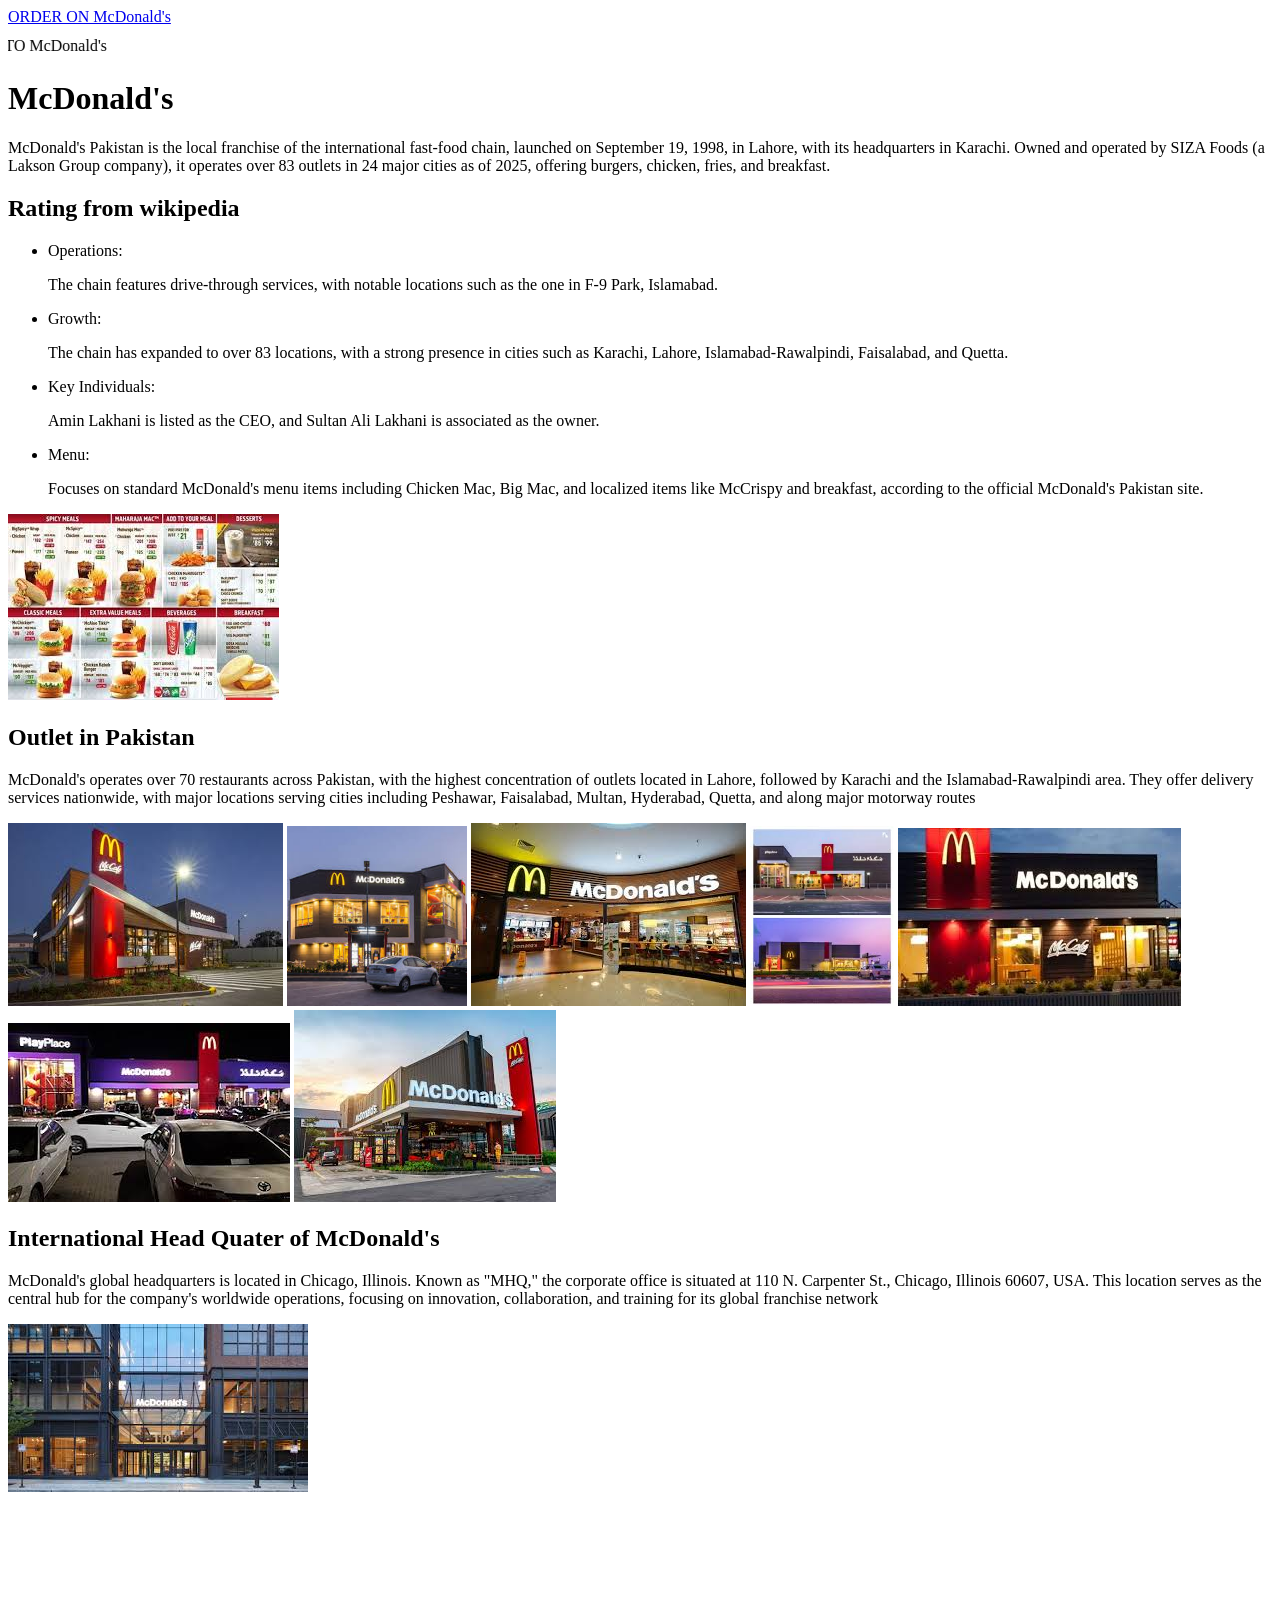
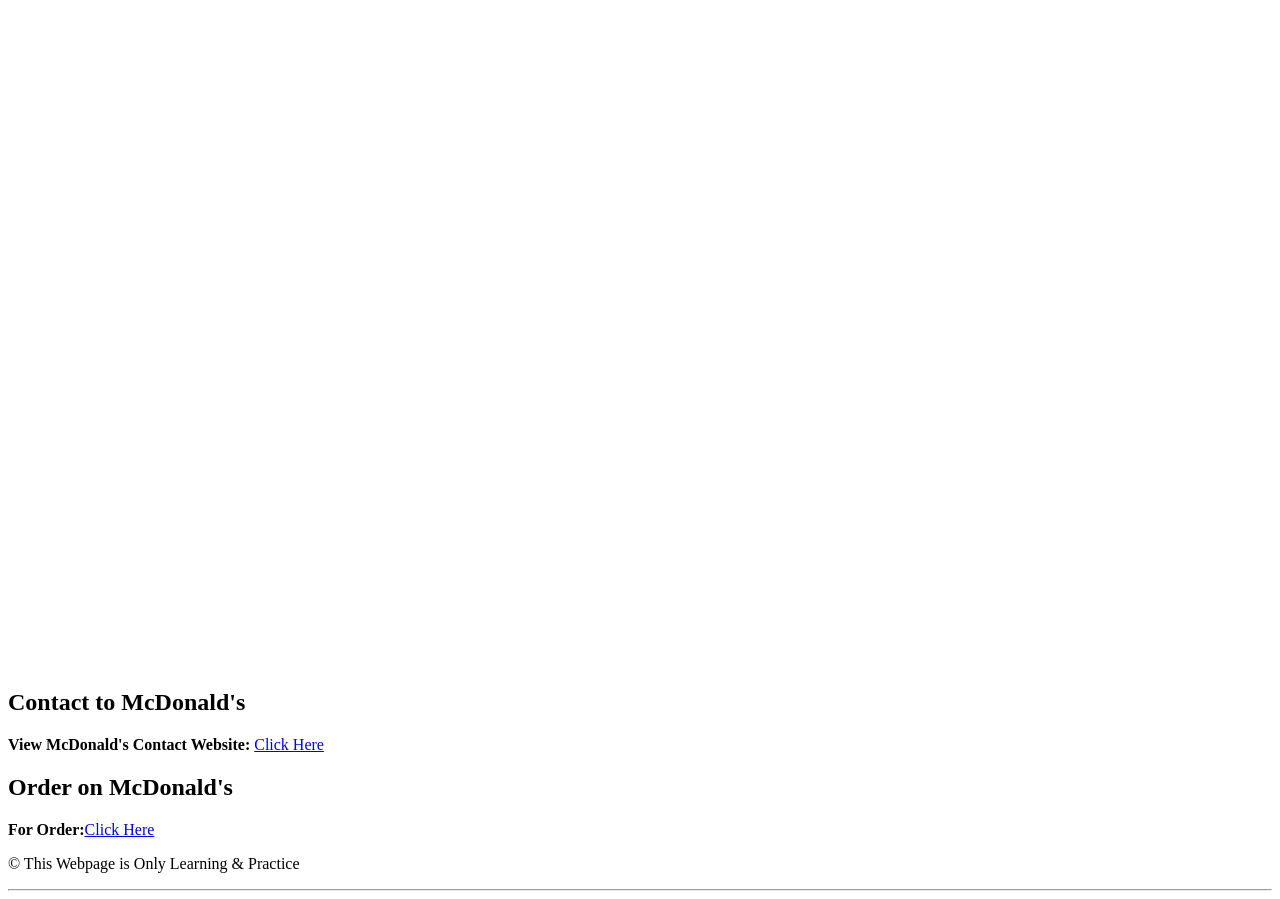
==== index.html @ 424f7496 "assignment of resturant website of smit" ====
<!DOCTYPE html>
<html lang="en">
<head>
    <meta charset="UTF-8">
    <meta name="viewport" content="width=device-width, initial-scale=1.0">
    <title>MCDONAL'S</title>
    <link rel="stylesheet" href="./STYLE.CSS">
</head>
<body>
    <!-- link the mcdonal's order website here -->
    <a href="https://share.google/KggHZUriQAcnqDeIB">ORDER ON McDonald's</a>
    <marquee behavior="" direction="right"><img src="[data-uri]" alt="" height="25"> WELCOME TO McDonald's </marquee>
    <h1>McDonald's</h1>
    <p>McDonald's Pakistan is the local franchise of the international fast-food chain, launched on September 19, 1998, in Lahore, with its headquarters in Karachi. Owned and operated by SIZA Foods (a Lakson Group company), it operates over 83 outlets in 24 major cities as of 2025, offering burgers, chicken, fries, and breakfast. </p>
    <h2>Rating from wikipedia</h2>
    <ul>
        <li>Operations:</li>
        <p>The chain features drive-through services, with notable locations such as the one in F-9 Park, Islamabad.</p>
        <li>Growth:</li>
        <p>The chain has expanded to over 83 locations, with a strong presence in cities such as Karachi, Lahore, Islamabad-Rawalpindi, Faisalabad, and Quetta.</p>
        <li>Key Individuals:</li>
        <p> Amin Lakhani is listed as the CEO, and Sultan Ali Lakhani is associated as the owner.</p>
        <li>Menu:</li>
        <p>Focuses on standard McDonald's menu items including Chicken Mac, Big Mac, and localized items like McCrispy and breakfast, according to the official McDonald's Pakistan site.</p>
    </ul>
           <img src="[data-uri]" alt=""> 
 <br>   
           <h2>Outlet in Pakistan</h2>
           <p>McDonald's operates over 70 restaurants across Pakistan, with the highest concentration of outlets located in Lahore, followed by Karachi and the Islamabad-Rawalpindi area. They offer delivery services nationwide, with major locations serving cities including Peshawar, Faisalabad, Multan, Hyderabad, Quetta, and along major motorway routes</p>
           <img src="[data-uri]" alt="">
           <img src="[data-uri]" alt="" height="180">
           <img src="[data-uri]" alt="">
           <img src="[data-uri]" alt="" height="180">
           <img src="[data-uri]" alt="">
           <img src="[data-uri]" alt="">
           <img src="[data-uri]" alt="">
           <h2>International Head Quater of McDonald's</h2>
           <p>McDonald's global headquarters is located in Chicago, Illinois. Known as "MHQ," the corporate office is situated at 110 N. Carpenter St., Chicago, Illinois 60607, USA. This location serves as the central hub for the company's worldwide operations, focusing on innovation, collaboration, and training for its global franchise network</p>
           <img src="[data-uri]" alt="">
           <br>
           <iframe width="560" height="315" src="https://www.youtube.com/embed/D1zFmfU2cSk?si=2K-jv8DmAV2iTkYQ" title="YouTube video player" frameborder="0" allow="accelerometer; autoplay; clipboard-write; encrypted-media; gyroscope; picture-in-picture; web-share" referrerpolicy="strict-origin-when-cross-origin" allowfullscreen></iframe>
           <br>
           <iframe src="https://www.google.com/maps/embed?pb=!1m12!1m8!1m3!1d115859.68915370357!2d67.0080185!3d24.8428268!3m2!1i1024!2i768!4f13.1!2m1!1smcdonalds%20outlet%20in%20pakistan%20map!5e0!3m2!1sen!2s!4v1777803522056!5m2!1sen!2s" width="600" height="450" style="border:0;" allowfullscreen="" loading="lazy" referrerpolicy="no-referrer-when-downgrade"></iframe>
           <h2>Contact to McDonald's</h2>
           <p><b>View McDonald's Contact Website:</b> <a href="https://share.google/3FCgyjHErGItJaev3">Click Here</a></p>
           <h2>Order on McDonald's</h2>
           <p><b>For Order:</b><a href="https://share.google/KggHZUriQAcnqDeIB">Click Here</a></p>
           <p>&copy; This Webpage is Only Learning & Practice</p>
           <hr>


</body>
</html>
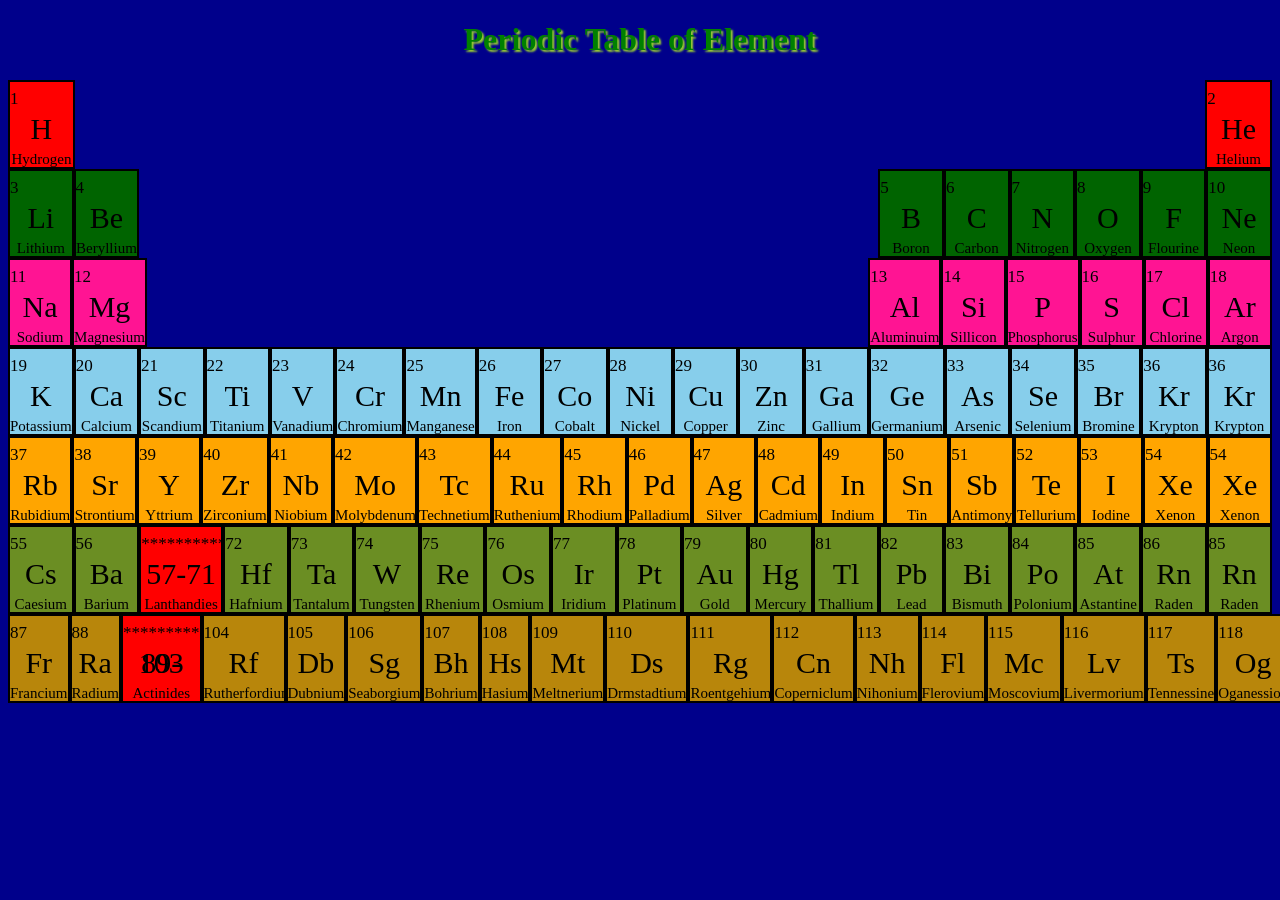
==== commit 1be7c937: "Periodic Table Assignment of Periodic Table" ====
--- a/index.html
+++ b/index.html
@@ -3,51 +3,571 @@
 <head>
     <meta charset="UTF-8">
     <meta name="viewport" content="width=device-width, initial-scale=1.0">
-    <title>MCDONAL'S</title>
-    <link rel="stylesheet" href="./STYLE.CSS">
+    <title>Periodic Table of Element</title>
+    <link rel="stylesheet" href="./styl.css">
 </head>
 <body>
-    <!-- link the mcdonal's order website here -->
-    <a href="https://share.google/KggHZUriQAcnqDeIB">ORDER ON McDonald's</a>
-    <marquee behavior="" direction="right"><img src="[data-uri]" alt="" height="25"> WELCOME TO McDonald's </marquee>
-    <h1>McDonald's</h1>
-    <p>McDonald's Pakistan is the local franchise of the international fast-food chain, launched on September 19, 1998, in Lahore, with its headquarters in Karachi. Owned and operated by SIZA Foods (a Lakson Group company), it operates over 83 outlets in 24 major cities as of 2025, offering burgers, chicken, fries, and breakfast. </p>
-    <h2>Rating from wikipedia</h2>
-    <ul>
-        <li>Operations:</li>
-        <p>The chain features drive-through services, with notable locations such as the one in F-9 Park, Islamabad.</p>
-        <li>Growth:</li>
-        <p>The chain has expanded to over 83 locations, with a strong presence in cities such as Karachi, Lahore, Islamabad-Rawalpindi, Faisalabad, and Quetta.</p>
-        <li>Key Individuals:</li>
-        <p> Amin Lakhani is listed as the CEO, and Sultan Ali Lakhani is associated as the owner.</p>
-        <li>Menu:</li>
-        <p>Focuses on standard McDonald's menu items including Chicken Mac, Big Mac, and localized items like McCrispy and breakfast, according to the official McDonald's Pakistan site.</p>
-    </ul>
-           <img src="[data-uri]" alt=""> 
- <br>   
-           <h2>Outlet in Pakistan</h2>
-           <p>McDonald's operates over 70 restaurants across Pakistan, with the highest concentration of outlets located in Lahore, followed by Karachi and the Islamabad-Rawalpindi area. They offer delivery services nationwide, with major locations serving cities including Peshawar, Faisalabad, Multan, Hyderabad, Quetta, and along major motorway routes</p>
-           <img src="[data-uri]" alt="">
-           <img src="[data-uri]" alt="" height="180">
-           <img src="[data-uri]" alt="">
-           <img src="[data-uri]" alt="" height="180">
-           <img src="[data-uri]" alt="">
-           <img src="[data-uri]" alt="">
-           <img src="[data-uri]" alt="">
-           <h2>International Head Quater of McDonald's</h2>
-           <p>McDonald's global headquarters is located in Chicago, Illinois. Known as "MHQ," the corporate office is situated at 110 N. Carpenter St., Chicago, Illinois 60607, USA. This location serves as the central hub for the company's worldwide operations, focusing on innovation, collaboration, and training for its global franchise network</p>
-           <img src="[data-uri]" alt="">
-           <br>
-           <iframe width="560" height="315" src="https://www.youtube.com/embed/D1zFmfU2cSk?si=2K-jv8DmAV2iTkYQ" title="YouTube video player" frameborder="0" allow="accelerometer; autoplay; clipboard-write; encrypted-media; gyroscope; picture-in-picture; web-share" referrerpolicy="strict-origin-when-cross-origin" allowfullscreen></iframe>
-           <br>
-           <iframe src="https://www.google.com/maps/embed?pb=!1m12!1m8!1m3!1d115859.68915370357!2d67.0080185!3d24.8428268!3m2!1i1024!2i768!4f13.1!2m1!1smcdonalds%20outlet%20in%20pakistan%20map!5e0!3m2!1sen!2s!4v1777803522056!5m2!1sen!2s" width="600" height="450" style="border:0;" allowfullscreen="" loading="lazy" referrerpolicy="no-referrer-when-downgrade"></iframe>
-           <h2>Contact to McDonald's</h2>
-           <p><b>View McDonald's Contact Website:</b> <a href="https://share.google/3FCgyjHErGItJaev3">Click Here</a></p>
-           <h2>Order on McDonald's</h2>
-           <p><b>For Order:</b><a href="https://share.google/KggHZUriQAcnqDeIB">Click Here</a></p>
-           <p>&copy; This Webpage is Only Learning & Practice</p>
-           <hr>
+    <h1>Periodic Table of Element</h1>
+    <div class="mainperiod1">
+    <div class="period1">
+        <p class="number">1</p>
+        <p class="symbol">H</p>
+        <p class="name">Hydrogen</p>
+    </div>
+    
+<div class="empty"></div><div class="empty"></div>
+<div class="empty"></div><div class="empty"></div><div class="empty"></div><div class="empty"></div><div class="empty"></div><div class="empty"></div><div class="empty"></div><div class="empty"></div><div class="empty"></div><div class="empty"></div><div class="empty"></div><div class="empty"></div><div class="empty"></div><div class="empty"></div><div class="empty"></div><div class="empty"></div>
+<div class="period1">
+        <p class="number">2</p>
+        <p class="symbol">He</p>
+        <p class="name">Helium</p>
+    </div>
+    </div>
+<div class="mainperiod2">
+<div class="period2">
+        <p class="number">3</p>
+        <p class="symbol">Li</p>
+        <p class="name">Lithium</p>
+    </div>
+    <div class="period2">
+        <p class="number">4</p>
+        <p class="symbol">Be</p>
+        <p class="name">Beryllium</p>
+    </div>
+   <div class="empty"></div> <div class="empty"></div><div class="empty"></div><div class="empty"></div><div class="empty"></div><div class="empty"></div><div class="empty"></div><div class="empty"></div><div class="empty"></div><div class="empty"></div><div class="empty"></div><div class="empty"></div>
+<div class="period2">
+        <p class="number">5</p>
+        <p class="symbol">B</p>
+        <p class="name">Boron</p>
+    </div>
+    <div class="period2">
+        <p class="number">6</p>
+        <p class="symbol">C</p>
+        <p class="name">Carbon</p>
+    </div>
+    <div class="period2">
+        <p class="number">7</p>
+        <p class="symbol">N</p>
+        <p class="name">Nitrogen</p>
+    </div>
+    <div class="period2">
+        <p class="number">8</p>
+        <p class="symbol">O</p>
+        <p class="name">Oxygen</p>
+    </div>
+    <div class="period2">
+        <p class="number">9</p>
+        <p class="symbol">F</p>
+        <p class="name">Flourine</p>
+    </div>
+    <div class="period2">
+        <p class="number">10</p>
+        <p class="symbol">Ne</p>
+        <p class="name">Neon</p>
+    </div>
+</div>
+<div class="mainperiod3">
+    <div class="period3">
+        <p class="number">11</p>
+        <p class="symbol">Na</p>
+        <p class="name">Sodium</p>
+    </div>
+    <div class="period3">
+        <p class="number">12</p>
+        <p class="symbol">Mg</p>
+        <p class="name">Magnesium</p>
+    </div>
+    <div class="empty"></div> <div class="empty"></div><div class="empty"></div><div class="empty"></div><div class="empty"></div><div class="empty"></div><div class="empty"></div><div class="empty"></div><div class="empty"></div><div class="empty"></div><div class="empty"></div><div class="empty"></div>
+<div class="period3">
+        <p class="number">13</p>
+        <p class="symbol">Al</p>
+        <p class="name">Aluminuim</p>
+    </div>
+    <div class="period3">
+        <p class="number">14</p>
+        <p class="symbol">Si</p>
+        <p class="name">Sillicon</p>
+    </div>
+    <div class="period3">
+        <p class="number">15</p>
+        <p class="symbol">P</p>
+        <p class="name">Phosphorus</p>
+    </div>
+    <div class="period3">
+        <p class="number">16</p>
+        <p class="symbol">S</p>
+        <p class="name">Sulphur</p>
+    </div>
+    <div class="period3">
+        <p class="number">17</p>
+        <p class="symbol">Cl</p>
+        <p class="name">Chlorine</p>
+    </div>
+    <div class="period3">
+        <p class="number">18</p>
+        <p class="symbol">Ar</p>
+        <p class="name">Argon</p>
+    </div>
+</div>
 
+<div class="mainperiod4">
+    <div class="period4">
+        <p class="number">19</p>
+        <p class="symbol">K</p>
+        <p class="name">Potassium</p>
+    </div>
+    
+    <div class="period4">
+        <p class="number">20</p>
+        <p class="symbol">Ca</p>
+        <p class="name">Calcium</p>
+    </div>
+    
+    <div class="period4">
+        <p class="number">21</p>
+        <p class="symbol">Sc</p>
+        <p class="name">Scandium</p>
+    </div>
+    
+    <div class="period4">
+        <p class="number">22</p>
+        <p class="symbol">Ti</p>
+        <p class="name">Titanium</p>
+    </div>
+    
+    <div class="period4">
+        <p class="number">23</p>
+        <p class="symbol">V</p>
+        <p class="name">Vanadium</p>
+    </div>
+    
+    <div class="period4">
+        <p class="number">24</p>
+        <p class="symbol">Cr</p>
+        <p class="name">Chromium</p>
+    </div>
+    
+    <div class="period4">
+        <p class="number">25</p>
+        <p class="symbol">Mn</p>
+        <p class="name">Manganese</p>
+    </div>
+    
+    <div class="period4">
+        <p class="number">26</p>
+        <p class="symbol">Fe</p>
+        <p class="name">Iron</p>
+    </div>
+    
+    <div class="period4">
+        <p class="number">27</p>
+        <p class="symbol">Co</p>
+        <p class="name">Cobalt</p>
+    </div>
+    
+    <div class="period4">
+        <p class="number">28</p>
+        <p class="symbol">Ni</p>
+        <p class="name">Nickel</p>
+    </div>
+    
+    <div class="period4">
+        <p class="number">29</p>
+        <p class="symbol">Cu</p>
+        <p class="name">Copper</p>
+    </div>
+    
+    <div class="period4">
+        <p class="number">30</p>
+        <p class="symbol">Zn</p>
+        <p class="name">Zinc</p>
+    </div>
+    
+    <div class="period4">
+        <p class="number">31</p>
+        <p class="symbol">Ga</p>
+        <p class="name">Gallium</p>
+    </div>
+    
+    <div class="period4">
+        <p class="number">32</p>
+        <p class="symbol">Ge</p>
+        <p class="name">Germanium</p>
+    </div>
+    
+    <div class="period4">
+        <p class="number">33</p>
+        <p class="symbol">As</p>
+        <p class="name">Arsenic</p>
+    </div>
+    
+    <div class="period4">
+        <p class="number">34</p>
+        <p class="symbol">Se</p>
+        <p class="name">Selenium</p>
+    </div>
+    
+    <div class="period4">
+        <p class="number">35</p>
+        <p class="symbol">Br</p>
+        <p class="name">Bromine</p>
+    </div>
+    <div class="period4">
+        <p class="number">36</p>
+        <p class="symbol">Kr</p>
+        <p class="name">Krypton</p>
+    </div> 
+    
+    <div class="period4">
+        <p class="number">36</p>
+        <p class="symbol">Kr</p>
+        <p class="name">Krypton</p>
+    </div> 
+</div>
+
+<div class="mainperiod5">
+    <div class="period5">
+        <p class="number">37</p>
+        <p class="symbol">Rb</p>
+        <p class="name">Rubidium</p>
+    </div>
+    
+    <div class="period5">
+        <p class="number">38</p>
+        <p class="symbol">Sr</p>
+        <p class="name">Strontium</p>
+    </div>
+    
+    <div class="period5">
+        <p class="number">39</p>
+        <p class="symbol">Y</p>
+        <p class="name">Yttrium</p>
+    </div>
+    
+    <div class="period5">
+        <p class="number">40</p>
+        <p class="symbol">Zr</p>
+        <p class="name">Zirconium</p>
+    </div>
+    
+    <div class="period5">
+        <p class="number">41</p>
+        <p class="symbol">Nb</p>
+        <p class="name">Niobium</p>
+    </div>
+    
+    <div class="period5">
+        <p class="number">42</p>
+        <p class="symbol">Mo</p>
+        <p class="name">Molybdenum</p>
+    </div>
+    
+    <div class="period5">
+        <p class="number">43</p>
+        <p class="symbol">Tc</p>
+        <p class="name">Technetium</p>
+    </div>
+    
+    <div class="period5">
+        <p class="number">44</p>
+        <p class="symbol">Ru</p>
+        <p class="name">Ruthenium</p>
+    </div>
+    
+    <div class="period5">
+        <p class="number">45</p>
+        <p class="symbol">Rh</p>
+        <p class="name">Rhodium</p>
+    </div>
+    
+    <div class="period5">
+        <p class="number">46</p>
+        <p class="symbol">Pd</p>
+        <p class="name">Palladium</p>
+    </div>
+    
+    <div class="period5">
+        <p class="number">47</p>
+        <p class="symbol">Ag</p>
+        <p class="name">Silver</p>
+    </div>
+    
+    <div class="period5">
+        <p class="number">48</p>
+        <p class="symbol">Cd</p>
+        <p class="name">Cadmium</p>
+    </div>
+    
+    <div class="period5">
+        <p class="number">49</p>
+        <p class="symbol">In</p>
+        <p class="name">Indium</p>
+    </div>
+    
+    <div class="period5">
+        <p class="number">50</p>
+        <p class="symbol">Sn</p>
+        <p class="name">Tin</p>
+    </div>
+    
+    <div class="period5">
+        <p class="number">51</p>
+        <p class="symbol">Sb</p>
+        <p class="name">Antimony</p>
+    </div>
+    
+    <div class="period5">
+        <p class="number">52</p>
+        <p class="symbol">Te</p>
+        <p class="name">Tellurium</p>
+    </div>
+    
+    <div class="period5">
+        <p class="number">53</p>
+        <p class="symbol">I</p>
+        <p class="name">Iodine</p>
+    </div>
+    <div class="period5">
+        <p class="number">54</p>
+        <p class="symbol">Xe</p>
+        <p class="name">Xenon</p>
+    </div> 
+    
+    <div class="period5">
+        <p class="number">54</p>
+        <p class="symbol">Xe</p>
+        <p class="name">Xenon</p>
+    </div> 
+</div>
+<div class="mainperiod6">
+    <div class="period6">
+        <p class="number">55</p>
+        <p class="symbol">Cs</p>
+        <p class="name">Caesium</p>
+    </div>
+    
+    <div class="period6">
+        <p class="number">56</p>
+        <p class="symbol">Ba</p>
+        <p class="name">Barium</p>
+    </div>
+    
+    <div class="period6special">
+        <p class="number">************</p>
+        <p class="symbol">57-71</p>
+        <p class="name">Lanthandies</p>
+    </div>
+    
+    <div class="period6">
+        <p class="number">72</p>
+        <p class="symbol">Hf</p>
+        <p class="name">Hafnium</p>
+    </div>
+    
+    <div class="period6">
+        <p class="number">73</p>
+        <p class="symbol">Ta</p>
+        <p class="name">Tantalum</p>
+    </div>
+    
+    <div class="period6">
+        <p class="number">74</p>
+        <p class="symbol">W</p>
+        <p class="name">Tungsten</p>
+    </div>
+    
+    <div class="period6">
+        <p class="number">75</p>
+        <p class="symbol">Re</p>
+        <p class="name">Rhenium</p>
+    </div>
+    
+    <div class="period6">
+        <p class="number">76</p>
+        <p class="symbol">Os</p>
+        <p class="name">Osmium</p>
+    </div>
+    
+    <div class="period6">
+        <p class="number">77</p>
+        <p class="symbol">Ir</p>
+        <p class="name">Iridium</p>
+    </div>
+    
+    <div class="period6">
+        <p class="number">78</p>
+        <p class="symbol">Pt</p>
+        <p class="name">Platinum</p>
+    </div>
+    
+    <div class="period6">
+        <p class="number">79</p>
+        <p class="symbol">Au</p>
+        <p class="name">Gold</p>
+    </div>
+    
+    <div class="period6">
+        <p class="number">80</p>
+        <p class="symbol">Hg</p>
+        <p class="name">Mercury</p>
+    </div>
+    
+    <div class="period6">
+        <p class="number">81</p>
+        <p class="symbol">Tl</p>
+        <p class="name">Thallium</p>
+    </div>
+    
+    <div class="period6">
+        <p class="number">82</p>
+        <p class="symbol">Pb</p>
+        <p class="name">Lead</p>
+    </div>
+    
+    <div class="period6">
+        <p class="number">83</p>
+        <p class="symbol">Bi</p>
+        <p class="name">Bismuth <p>
+    </div>
+    
+    <div class="period6">
+        <p class="number">84</p>
+        <p class="symbol">Po</p>
+        <p class="name">Polonium</p>
+    </div>
+    
+    <div class="period6">
+        <p class="number">85</p>
+        <p class="symbol">At</p>
+        <p class="name">Astantine</p>
+    </div>
+    <div class="period6">
+        <p class="number">86</p>
+        <p class="symbol">Rn</p>
+        <p class="name">Raden</p>
+    </div> 
+    
+    <div class="period6">
+        <p class="number">85</p>
+        <p class="symbol">Rn</p>
+        <p class="name">Raden</p>
+    </div> 
+</div>
+
+<div class="mainperiod7">
+    <div class="period7">
+        <p class="number">87</p>
+        <p class="symbol">Fr</p>
+        <p class="name">Francium</p>
+    </div>
+    
+    <div class="period7">
+        <p class="number">88</p>
+        <p class="symbol">Ra</p>
+        <p class="name">Radium</p>
+    </div>
+    
+    <div class="period6special">
+        <p class="number">*********</p>
+        <p class="symbol">89-103</p>
+        <p class="name">Actinides</p>
+    </div>
+    
+    <div class="period7">
+        <p class="number">104</p>
+        <p class="symbol">Rf</p>
+        <p class="name">Rutherfordium</p>
+    </div>
+    
+    <div class="period7">
+        <p class="number">105</p>
+        <p class="symbol">Db</p>
+        <p class="name">Dubnium</p>
+    </div>
+    
+    <div class="period7">
+        <p class="number">106</p>
+        <p class="symbol">Sg</p>
+        <p class="name">Seaborgium</p>
+    </div>
+    
+    <div class="period7">
+        <p class="number">107</p>
+        <p class="symbol">Bh</p>
+        <p class="name">Bohrium</p>
+    </div>
+    
+    <div class="period7">
+        <p class="number">108</p>
+        <p class="symbol">Hs</p>
+        <p class="name">Hasium</p>
+    </div>
+    
+    <div class="period7">
+        <p class="number">109</p>
+        <p class="symbol">Mt</p>
+        <p class="name">Meltnerium</p>
+    </div>
+    
+    <div class="period7">
+        <p class="number">110</p>
+        <p class="symbol">Ds</p>
+        <p class="name">Drmstadtium</p>
+    </div>
+    
+    <div class="period7">
+        <p class="number">111</p>
+        <p class="symbol">Rg</p>
+        <p class="name">Roentgehium</p>
+    </div>
+    
+    <div class="period7">
+        <p class="number">112</p>
+        <p class="symbol">Cn</p>
+        <p class="name">Coperniclum</p>
+    </div>
+    
+    <div class="period7">
+        <p class="number">113</p>
+        <p class="symbol">Nh</p>
+        <p class="name">Nihonium</p>
+    </div>
+    
+    <div class="period7">
+        <p class="number">114</p>
+        <p class="symbol">Fl</p>
+        <p class="name">Flerovium</p>
+    </div>
+    
+    <div class="period7">
+        <p class="number">115</p>
+        <p class="symbol">Mc</p>
+        <p class="name">Moscovium<p>
+    </div>
+    
+    <div class="period7">
+        <p class="number">116</p>
+        <p class="symbol">Lv</p>
+        <p class="name">Livermorium</p>
+    </div>
+    
+    <div class="period7">
+        <p class="number">117</p>
+        <p class="symbol">Ts</p>
+        <p class="name">Tennessine</p>
+    </div>
+    <div class="period7">
+        <p class="number">118</p>
+        <p class="symbol">Og</p>
+        <p class="name">Oganession</p>
+    </div> 
+    
+    <div class="period7">
+        <p class="number">118</p>
+        <p class="symbol">Og</p>
+        <p class="name">Oganession</p>
+    </div> 
+</div>
 
 </body>
 </html>
--- a/styl.css
+++ b/styl.css
@@ -0,0 +1,136 @@
+body{
+    background-color: darkblue; 
+    color: black;
+}
+h1{
+    color: green;
+    text-shadow: 2px 2px 2px yellowgreen;
+    text-align: center;
+}
+.mainperiod1{
+    display: flex;
+}
+.period1{
+    border: 2px solid black;
+    width: 80px;
+    height: 85px;
+    background-color: RED;
+}
+.number{
+    line-height: 0.001px;
+    font-size: 17px;
+    text-align: left;
+}
+.symbol{
+    line-height: 0.00001;
+    font-size: 30px;
+    text-align: center;
+}
+.name{
+    line-height: 0.001px;
+    font-size: 15px;
+    text-align: center;
+}
+.period1:hover{
+    background-color: red;
+    box-shadow: 1px 1px 1px 1px black;
+}
+.empty{
+ width: 80px;
+    height: 85px;
+    border: transparent;
+       
+}
+.period2{
+border: 2px solid black;
+    width: 80px;
+    height: 85px;
+   background-color: darkgreen;
+}
+.period2:hover{
+    background-color: yellowgreen;
+    box-shadow: 1px 1px 1px 1px black;
+
+}
+.mainperiod2{
+    display: flex;
+}
+.mainperiod3{
+    display: flex;
+}
+.period3{
+    border: 2px solid black;
+    width: 80px;
+    height: 85px;
+    background-color: deeppink;
+}
+.period3:hover{
+    background-color: lightcyan;
+    box-shadow: 1px 1px 1px 1px black;
+    color: black;
+}
+.mainperiod4{
+    display: flex;
+}
+.period4{
+    border: 2px solid black;
+    width: 80px;
+    height: 85px;
+    background-color: skyblue;
+}
+.period4:hover{
+    background-color: orange;
+    box-shadow: 1px 1px 1px 1px black;
+}
+.mainperiod5{
+    display: flex;
+}
+.period5{
+    border: 2px solid black;
+    width: 80px;
+    height: 85px;
+    background-color: orange;
+}
+.period5:hover{
+    background-color: lightblue;
+    box-shadow: 1px 1px 1px 1px black;
+    color: black;
+}
+.mainperiod6{
+    display: flex;
+}
+.period6{
+    border: 2px solid black;
+    width: 80px;
+    height: 85px;
+    background-color: olivedrab;
+}
+.period6special{
+    border: 2px solid black;
+    width: 80px;
+    height: 85px;
+    background-color: red
+}
+.period6:hover{
+    background-color: lightgreen;
+    box-shadow: 1px 1px 1px 1px black;
+    color: black;
+}
+.period6special:hover{
+    background-color: darkgreen;
+    box-shadow: 1px 1px 1px 1px black ;
+}
+.mainperiod7{
+    display: flex;
+}
+.period7{
+       border: 2px solid black;
+    width: 80px;
+    height: 85px;
+    background-color: darkgoldenrod;
+    color: black;
+}
+.period7:hover{
+    background-color: white;
+    color: black;
+}
